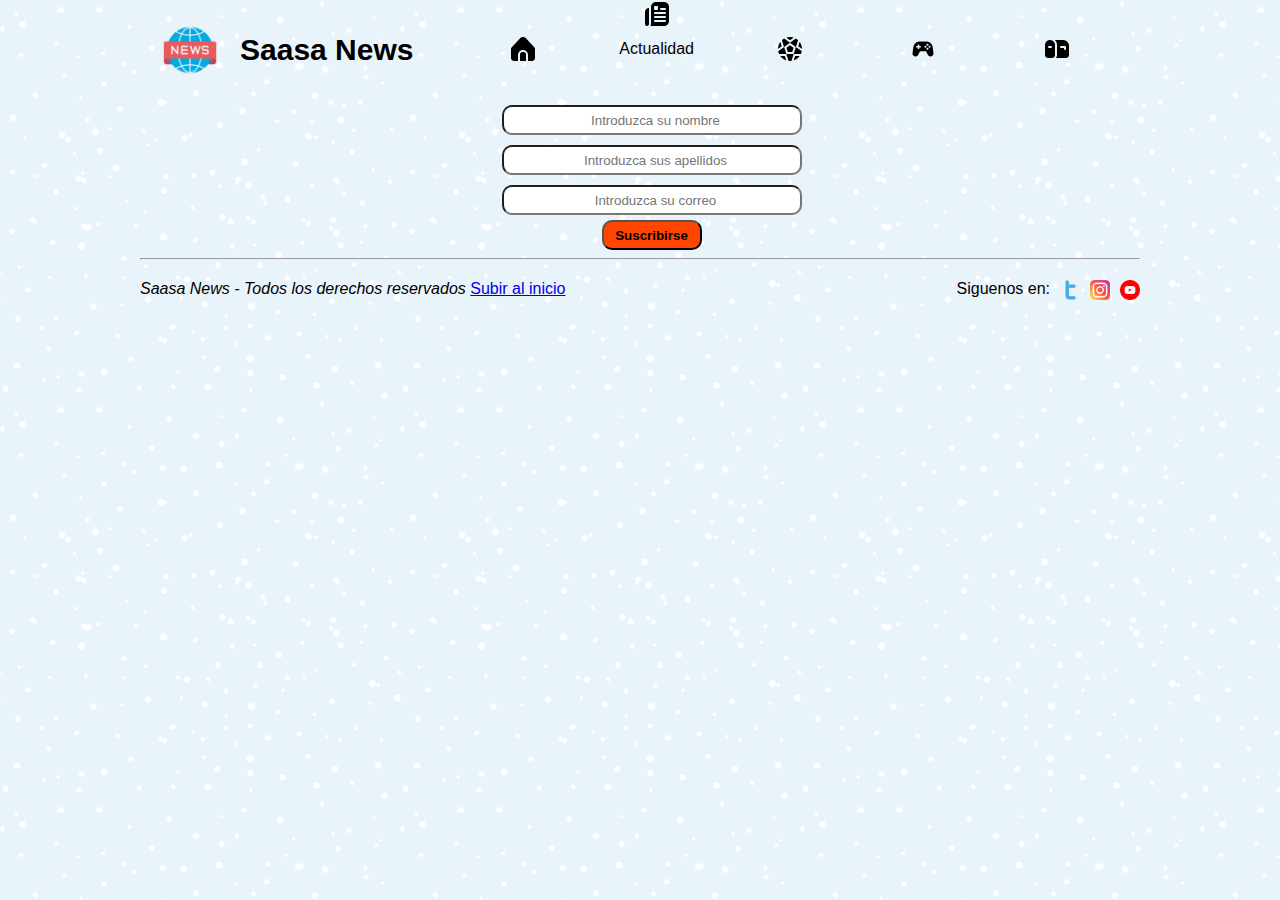
==== suscribete.html @ d1236efd "first commit" ====
<!DOCTYPE html>
<html lang="en">
<head>
    <meta charset="UTF-8">
    <meta name="viewport" content="width=device-width, initial-scale=1.0">
    <link rel="icon" href="./img/informe-de-noticias.png" type="image/x-icon">
    <link rel="stylesheet" href="./style.css">
    <title>Saasa News - Portal de Noticias</title>
</head>
<body class="default-theme">

    <header id="inicio">
        <nav class="menu-container">

            <figure class="logo">
                <img src="./img/logo.png" alt="" class="logo__img">
                <h1 class="logo__text">Saasa News</h1>
            </figure>

            <ul class="menu">
                <li class="menu__list">
                    <a href="./index.html" class="menu__link menu__link">
                        <span class="menu__icon"> <img src="./img/hogar.png" alt="home">  </span>
                        <span class="menu__text">Portada</span>
                    </a>
                </li>

                <li class="menu__list">
                    <a href="./actualidad.html" class="menu__link">
                        <span class="menu__icon menu__icon--active"><img src="./img/periodico.png" alt="actualidad"> </span>
                        <span class="menu__text menu__text--active">Actualidad</span>
                    </a>
                </li>

                <li class="menu__list">
                    <a href="./deporte.html" class="menu__link">
                        <span class="menu__icon"><img src="./img/futbol.png" alt="deporte"> </span>
                        <span class="menu__text">Deportes</span>
                    </a>
                </li>

                <li class="menu__list">
                    <a href="./gamer.html" class="menu__link">
                        <span class="menu__icon"><img src="./img/control-de-juego.png" alt="gamer"> </span>
                        <span class="menu__text">Zona Gamer</span>
                    </a>
                </li>

                <li class="menu__list">
                    <a href="./suscribete.html" class="menu__link">
                        <span class="menu__icon"><img src="./img/buzon.png" alt="suscribete"> </span>
                        <span class="menu__text">Suscribete</span>
                    </a>
                </li>
            </ul>


        </nav>

    </header>

    <main>
        
        <form action="" class="suscribe">
            <input class="suscribe__fields" type="text" placeholder="Introduzca su nombre">
            <input class="suscribe__fields" type="text" placeholder="Introduzca sus apellidos">
            <input class="suscribe__fields" type="email" placeholder="Introduzca su correo">
            <input class="suscribe__boton" type="submit" value="Suscribirse" name="" id="">
        </form>

    </main>

    <hr>
    <footer class="footer">
        <div class="footer__derechos">
            <i>Saasa News - Todos los derechos reservados</i> <a href="#inicio">Subir al inicio</a>
        </div>
        <div class="footer__follow-us">
            <span>Siguenos en: </span>
            <a href="#"><img src="./img/twitter.png" alt=""></a>
            <a href="#"><img src="./img/instagram.png" alt=""></a>
            <a href="#"><img src="./img/youtube.png" alt=""></a>
        </div>
    </footer>
    
</body>
</html>
---- style.css ----
*,
*::before,
*::after {
  box-sizing: border-box;
}

body {
  background: white;
  border: 0;
  margin: 0 auto;
  padding: 0;
  width: 1000px;
  font-family: Impact, Haettenschweiler, "Arial Narrow Bold", sans-serif;
}

.default-theme {
  background-image: url(../../img/blue-snow.png);
}

main {
  margin: 0 auto;
  padding-left: 23px;
}

article {
  margin: 10px;
  font-family: "Times New Roman", Times, serif;
}

h2 {
  text-decoration: underline;
}

h3 {
  margin: 0;
  font-size: 50px;
  margin-bottom: 20px;
}

.menu-container {
  display: grid;
  grid-template-columns: 1fr 2fr;
}

.logo {
  margin: 0;
  padding: 0;
  display: flex;
  justify-content: left;
  align-items: center;
}
.logo__img {
  width: 100px;
  padding: 20px;
  transition: all 1s ease-in;
}
.logo__img:hover {
  transform: rotate(-360deg);
}
.logo__text {
  font-size: 30px;
}

.menu {
  margin: 0;
  padding: 0;
  width: 700px;
  display: flex;
  justify-content: space-evenly;
  align-items: center;
}
.menu__list {
  position: relative;
  list-style: none;
  width: 100px;
  height: 70px;
  z-index: 1;
}
.menu__list .menu__link {
  position: relative;
  display: flex;
  justify-content: center;
  align-items: center;
  flex-direction: column;
  width: 100%;
  text-align: center;
  font-weight: 500;
  text-decoration: none;
}
.menu__list .menu__link .menu__icon {
  position: relative;
  display: block;
  line-height: 75px;
  font-size: 1.5em;
  text-align: center;
  transition: 0.5s;
}
.menu__list .menu__link:hover .menu__icon {
  transform: translateY(-35px);
}
.menu__list .menu__link .menu__text {
  transform: translateY(-45px);
  opacity: 0;
  transition: 0.5s;
  color: black;
}
.menu__list .menu__link:hover .menu__text {
  opacity: 1;
  transform: translateY(-50px);
}

.noticia {
  display: grid;
  grid-template-columns: 2fr 1fr;
  margin: 10px 10px;
  border-radius: 20px;
  border: 1px solid rgba(174, 169, 169, 0.823);
  padding: 10px;
  width: 100%;
  transition: all 0.5s ease-in-out;
}
.noticia__desc {
  display: flex;
  flex-direction: column;
  align-items: start;
  justify-content: center;
}
.noticia__desc .noticia__link {
  color: blue;
}
.noticia_img {
  text-align: right;
}
.noticia__img > img {
  border-radius: 20px;
  width: 341px;
  height: 341px;
}
.noticia:hover {
  box-shadow: 0 0 50px 0 rgb(78, 78, 78);
}

.footer {
  margin-top: 20px;
  display: grid;
  grid-template-columns: repeat(2, 1fr);
}
.footer__follow-us {
  display: flex;
  justify-content: end;
}
.footer__follow-us > a > img {
  width: 20px;
  margin-left: 10px;
}

.suscribe {
  display: flex;
  flex-direction: column;
  align-items: center;
}
.suscribe .suscribe__fields {
  width: 300px;
  height: 30px;
  border-radius: 10px;
  margin: 5px;
  padding-left: 10px;
  text-align: center;
}
.suscribe .suscribe__boton {
  width: 100px;
  height: 30px;
  border-radius: 10px;
  background-color: orangered;
  font-weight: 900;
}

.menu__list .menu__link .menu__icon--active {
  transform: translateY(-35px);
}

.menu__list .menu__link .menu__text--active {
  transform: translateY(-50px);
  opacity: 1;
}/*# sourceMappingURL=style.css.map */
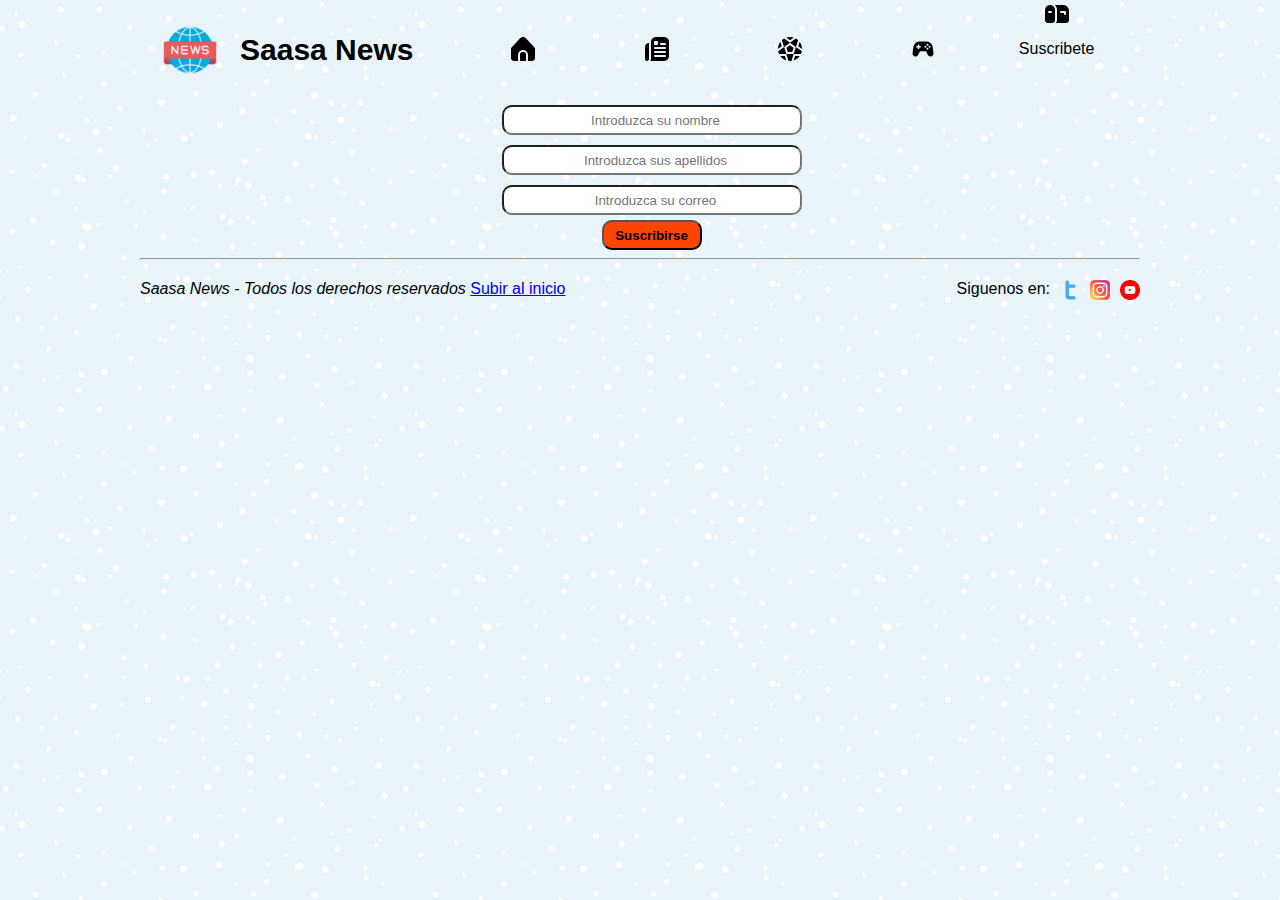
==== commit 16c56658: "fixing classes in suscribete.html" ====
--- a/suscribete.html
+++ b/suscribete.html
@@ -27,8 +27,8 @@
 
                 <li class="menu__list">
                     <a href="./actualidad.html" class="menu__link">
-                        <span class="menu__icon menu__icon--active"><img src="./img/periodico.png" alt="actualidad"> </span>
-                        <span class="menu__text menu__text--active">Actualidad</span>
+                        <span class="menu__icon"><img src="./img/periodico.png" alt="actualidad"> </span>
+                        <span class="menu__text">Actualidad</span>
                     </a>
                 </li>
 
@@ -48,8 +48,8 @@
 
                 <li class="menu__list">
                     <a href="./suscribete.html" class="menu__link">
-                        <span class="menu__icon"><img src="./img/buzon.png" alt="suscribete"> </span>
-                        <span class="menu__text">Suscribete</span>
+                        <span class="menu__icon menu__icon--active"><img src="./img/buzon.png" alt="suscribete"> </span>
+                        <span class="menu__text menu__text--active">Suscribete</span>
                     </a>
                 </li>
             </ul>
